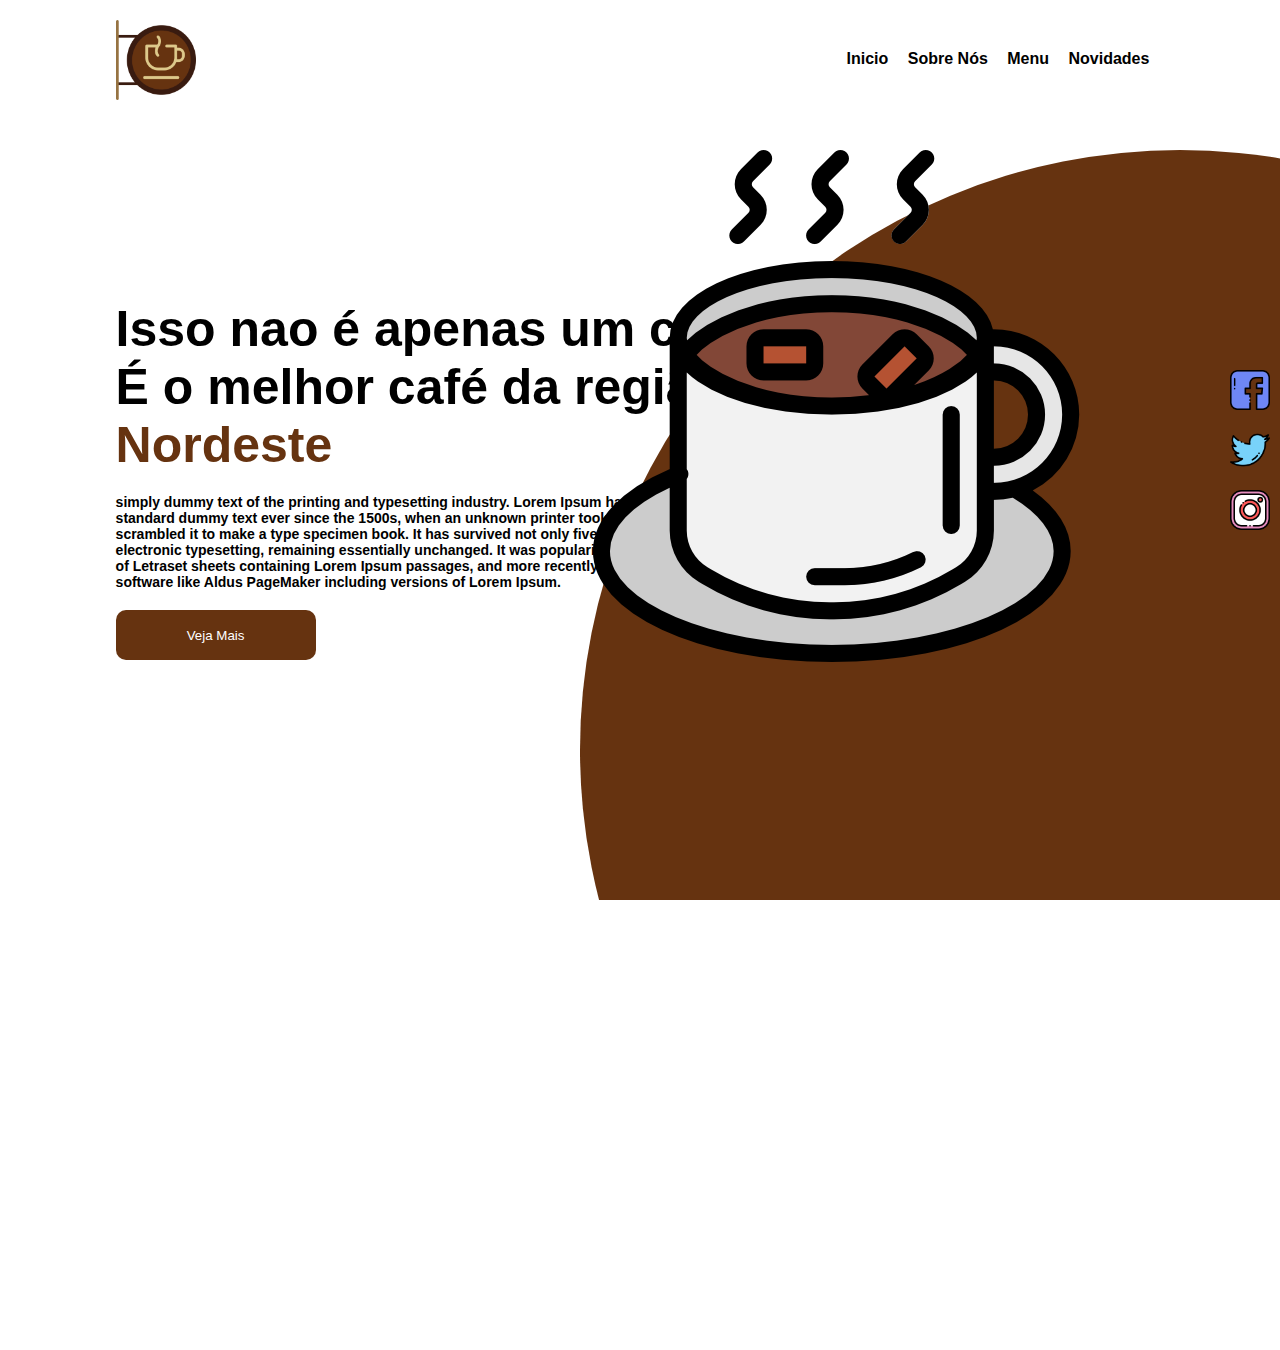
==== index.html @ 54678bc8 "pagina web completa" ====
<html>
    <head>
        <title>Cafeteria</title>
        <link href="css/style.css" rel="stylesheet" />
        <meta name="viweport" content="width=device-width, initial-scale=1.0, maximum-scale=1.0"/>
    </head>
    <body>
        <header>
            <div class="center">
                <div class="logo"><img id="imagem" src="assets/logo.png"/></div>
                <div class="menu">
                    <a href="#">Inicio</a>
                    <a href="#">Sobre Nós</a>
                    <a href="#">Menu</a>
                    <a href="#">Novidades</a>
                </div>    
            </div>
        </header>
        <section class="sobre">
            <div class="extras">
                <img id="img1" src="assets/img1.png"/>
                <div class="social-media">
                    <a href="#"><img src="assets/facebook.png"/></a>
                    <a href="#"><img src="assets/twitter.png"/></a>
                    <a href="#"><img src="assets/instagram.png"/></a>
                </div>
            </div>
            <div class="center">
                <div class="texto-sobre">
                    <h1>Isso nao é apenas um café! <br> É o melhor café da região <span style="color:#663310;" >Nordeste</span></h1>
                    <p>
                        simply dummy text of the printing and typesetting industry. Lorem Ipsum has been the industry's standard dummy text ever since the 1500s, when an unknown printer took a galley of type and scrambled it to make a type specimen book. It has survived not only five centuries, but also the leap into electronic typesetting, remaining essentially unchanged. It was popularised in the 1960s with the release of Letraset sheets containing Lorem Ipsum passages, and more recently with desktop publishing software like Aldus PageMaker including versions of Lorem Ipsum.
                    </p>
                    <button>Veja Mais</button>
                </div>
            </div>
        </section>
    </body>
</html>
---- css/style.css ----
*{
    margin: 0;
    padding:0;
    box-sizing: border-box;
    font-family: Verdana, Geneva, Tahoma, sans-serif;
}

.center{
    display:flex;
    flex-wrap: wrap;
    max-width: 1100;
    margin:0 auto;
    padding:0 2%;
}

#imagem{
    width: 80px;
    height: 80px;

}

.logo{
    width: 50%;
}

header{
    height: 200px;
    padding: 20px 0;
}

.menu{
    padding-top: 30px;
    width:50%;
    text-align: right;
}

.menu a{
    color: black;
    text-decoration: none;
    font-weight: bold;
    margin-right: 15px;
}
html,body{
    height: 100%;
    overflow: hidden;
}

section.sobre{
    height: calc(100% - 200px);
    position: relative
}

.extras{
    position:absolute;
    bottom:-450px;
    right:-500px;
    width: 1200px;
    height: 1200px;
    border-radius: 50%;
    background-color: #663310;
}

.social-media{
    position: absolute;
    right: 510px;
    top: 200px;
}
.social-media img{
    display: block;
    width: 40px;
    margin: 20px 0;
}
.texto-sobre{
    margin-top: 100px;
    width: 800px;
}
.texto-sobre h1{
    font-size:50px;
}
.texto-sobre p{
    margin: 20px 0;
    color:black;
    font-size: 14px;
    font-weight: bold;
    max-width: 700px;
}

.texto-sobre button{
    border: 0;
    background-color: #663310;
    color: white;
    border-radius: 10px;
    width: 200px;
    height: 50px;
    cursor: pointer;
}
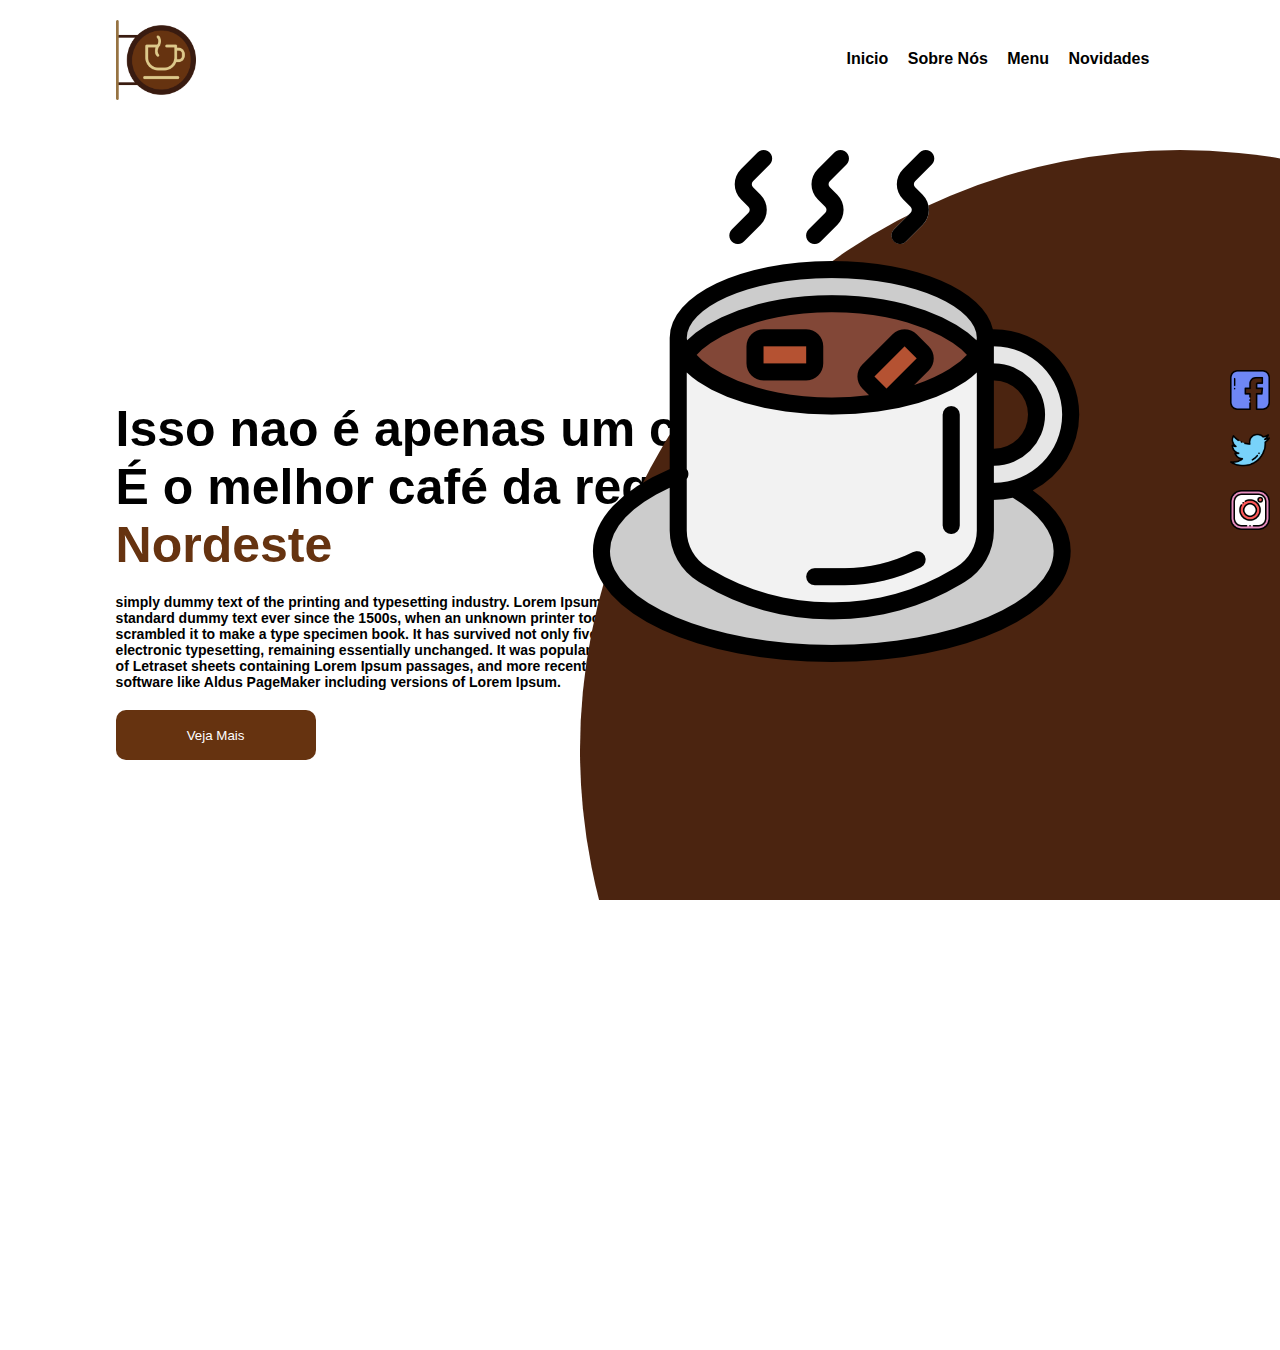
==== commit 798506ae: "eu criei uma pagina nova e fiz uma rota no menu de nevagação" ====
--- a/index.html
+++ b/index.html
@@ -9,7 +9,7 @@
             <div class="center">
                 <div class="logo"><img id="imagem" src="assets/logo.png"/></div>
                 <div class="menu">
-                    <a href="#">Inicio</a>
+                    <a href="pagina2.html">Inicio</a>
                     <a href="#">Sobre Nós</a>
                     <a href="#">Menu</a>
                     <a href="#">Novidades</a>
--- a/css/style.css
+++ b/css/style.css
@@ -57,7 +57,7 @@
     width: 1200px;
     height: 1200px;
     border-radius: 50%;
-    background-color: #663310;
+    background-color: #4b2410;
 }
 
 .social-media{
@@ -71,7 +71,7 @@
     margin: 20px 0;
 }
 .texto-sobre{
-    margin-top: 100px;
+    margin-top: 200px;
     width: 800px;
 }
 .texto-sobre h1{
@@ -93,4 +93,14 @@
     width: 200px;
     height: 50px;
     cursor: pointer;
+}
+
+.teste2{
+    background-color: red;
+    width: 500px;
+    height: 500px;
+}
+
+.teste3{
+    background-color: green;
 }